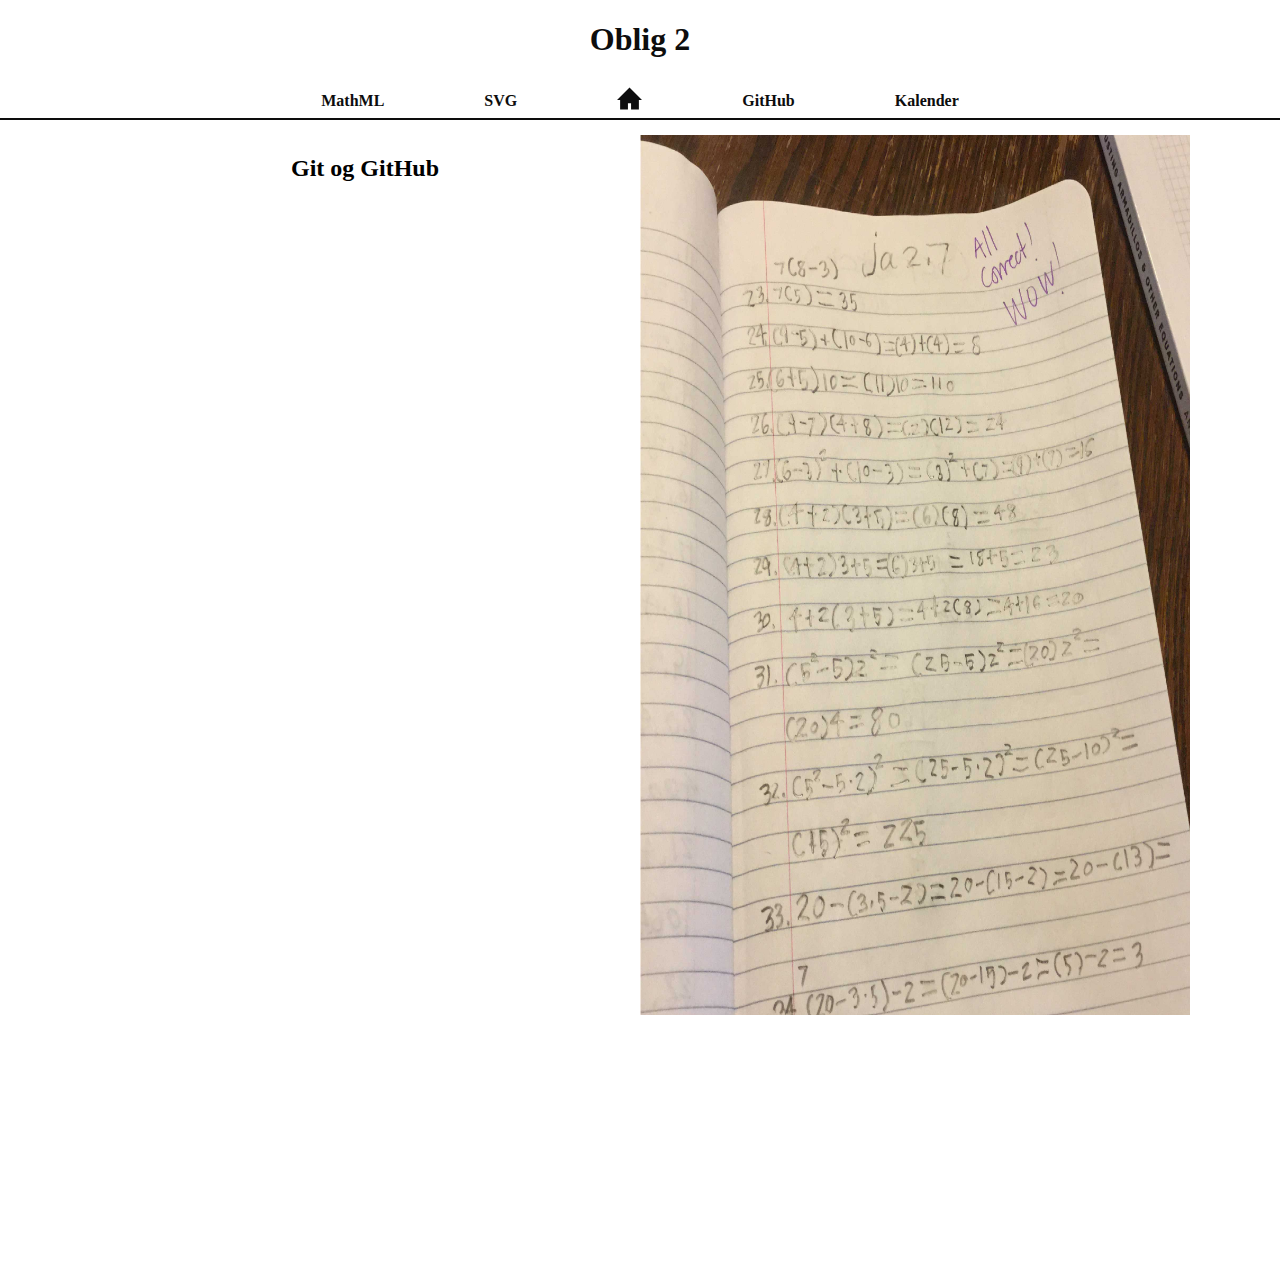
==== git.html @ df22de12 "Initial upload" ====
<!doctype html>
<html>
  <head>
    <meta charset="utf-8" />
    <title>Git og GitHub</title>
    <link rel="stylesheet" type="text/css" href="css/artikler.css">
    <script src="css/scripts.js"></script>
  </head>
  <body>
    <header>
      <nav class="navbar">
        <h1>Oblig 2</h1>
        <a class="navKnapper" href="mathml.html">MathML</a>
        <a class="navKnapper" href="svg.html">SVG</a>
        <a id="hjemmeKnappLink" href="index.html">
          <img id="hjemmeKnapp" src="css/home.svg" href="index.html" width="25px" height="25px" />
        </a>
        <a class="navKnapper" href="git.html">GitHub</a>
        <a class="navKnapper" href="kalender.html">Kalender</a>
      </nav>
    </header>
    <main class="wrapper">
      <div class="artikkel1">
        <article class="artikkelTekst">
          <h2>Git og GitHub</h2>
          <p>
          </p>
        </article>
        <article id="gitbilde" class="artikkelBilde">
          <!-- Her er det et bilde spesifisert i CSS -->
        </article>
      </div>
    </main>
  </body>
</html>
---- css/artikler.css ----
@import "normalize.css";
body * {
  -webkit-box-sizing: border-box;
  -moz-box-sizing: border-box;
  box-sizing: border-box;

}

body {
  margin: 0;
  overflow-x: hidden;
}

head {
  display: none;
}

h1 {
  color: black;
  text-align: center;
}

header {
  height: 120px;
}

#MathJax-Element-1, #MathJax-Element-2, #MathJax-Element-3, #MathJax-Element-4, #MathJax-Element-5 {
  display: none;
}

nav.navbar {
  position: fixed;
  top: 0;
  left: 0;
  width: 100%;
  max-width: 100%;
  height: 120px;
  opacity: 0.95;
  background-color: white;
  text-align: center;
  border-bottom: 2px solid black;
  z-index: 1;
}

header nav a {
  margin: 0 3em;
  color: black;
  display: inline-block;
  text-decoration: none;
  border-top: 1px solid white;
  border-bottom: 1px solid white;
  font-weight: bold;
}

#hjemmeKnappLink {
  width: 25px;
  height: 25px;
  position: relative;
  top: 5px;
}

header nav .navKnapper:hover {
  border-top: 1px solid black;
  border-bottom: 1px solid black;
}

header nav a:focus {
  color: blue;
}

header nav a:active {
  position: relative;
  bottom: 5px;
}

img#hjemmeKnapp {
  width: 25px;
  height: 25px;
  display: inline;
  position: relative;
  right: 48px;
  margin: 0 3em;
}

img#hjemmeKnapp:hover {
  cursor: pointer;
  border-top: 0;
  border-bottom: 0;
}

img#hjemmeKnapp:active {
  position: relative;
  bottom: 5px;
}

main.wrapper {
  height: 1100px;
  width: 100%;
  max-width: 1100px;
  max-height: 1100px;
  margin: 5px auto 50px;
  z-index: 2;
}

main div {
  width: 100%;
  height: 100%;
  margin: 0;
  margin-top: 15px;
}

main div .artikkelTekst {
  float:left;
  height: 50%;
  width: 50%;
}

main div .artikkelBilde {
  float:left;
  height: 80%;
  width: 50%;
}

main div article h2 {
  text-align: center;
}

main div article p {
  font-size: 20px;
  padding: 10px 12px;
  line-height: 150%;
}

main div article p a:visited {
  color: darkseagreen;
}

main div article p a:link {
  color: brown;
}

main div article#mathmlbilde {
  background-image: url(mattebok.svg);
  background-repeat: no-repeat;
  background-size: cover;
  background-position: center;
}

main div article#svgbilde {
  background-image: url(mattebok.svg);
  background-repeat: no-repeat;
  background-size: cover;
  background-position: center;
}

main div article#gitbilde {
  background-image: url(mattebok.svg);
  background-repeat: no-repeat;
  background-size: cover;
  background-position: center;
}

.omsidenbilder {
  float: left;
}

.omsidenartikkel {
  float: left;
  width: 50%;
  height: 50%;
}

table {
  margin: 0 auto;
}

th, tr, td {
  border: 1px solid black;
  padding: 3px;
}
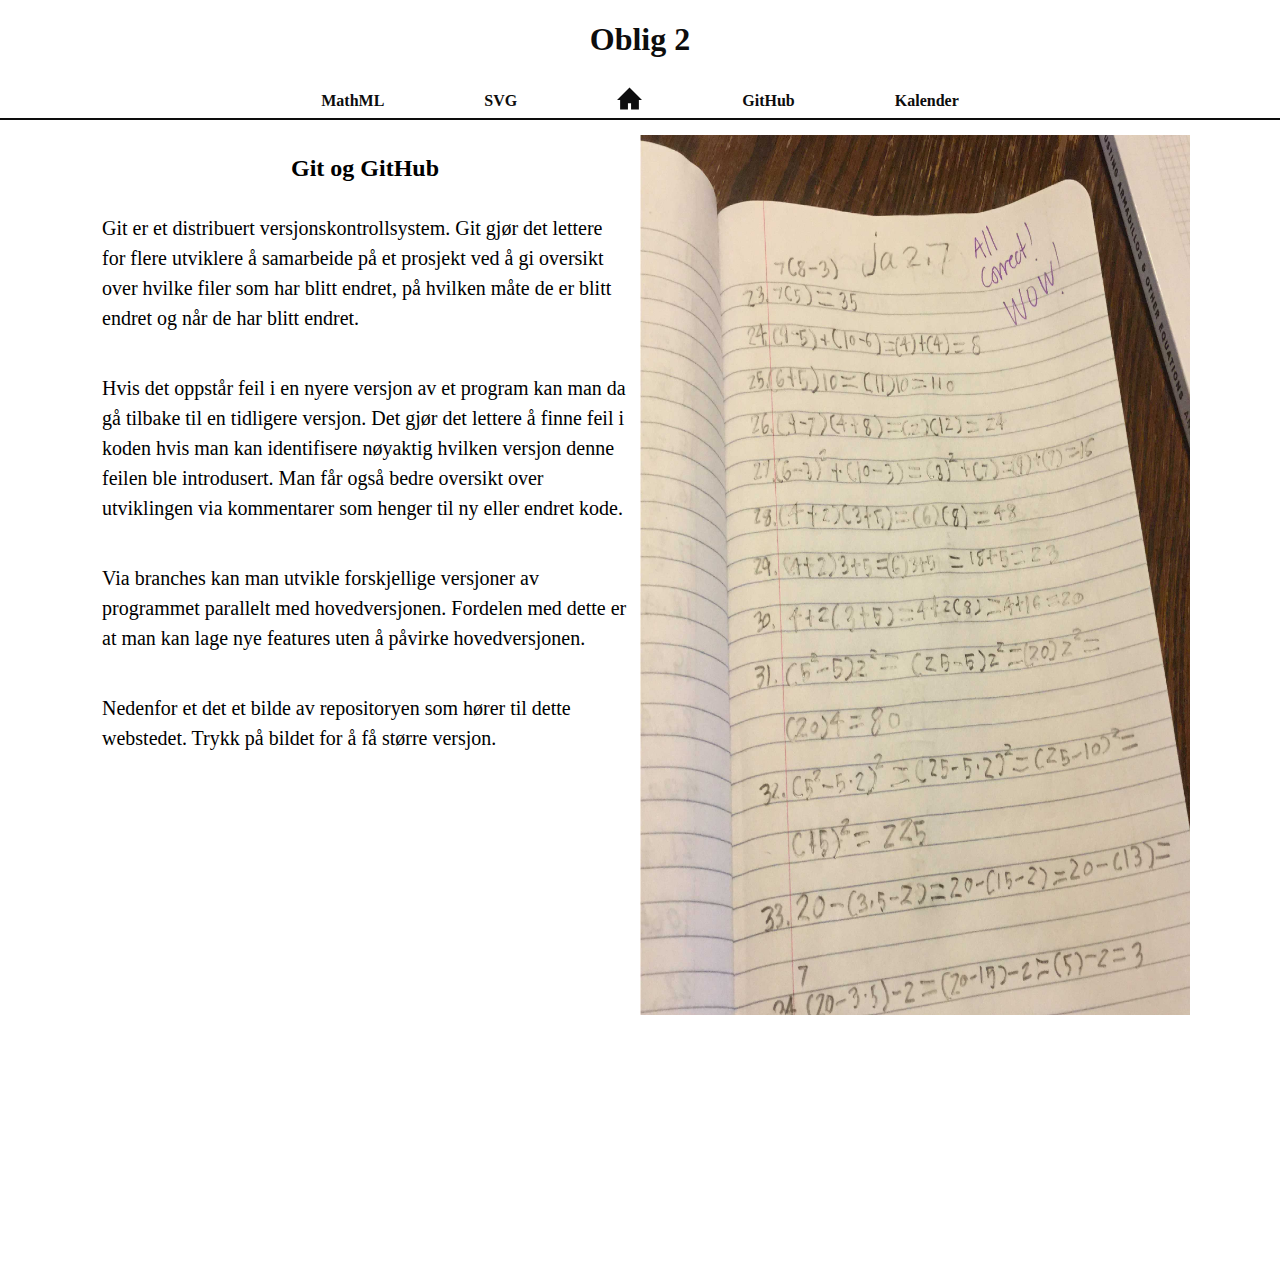
==== commit 9f20d11b: "Lagt til innhold til artikkelen" ====
--- a/git.html
+++ b/git.html
@@ -23,8 +23,28 @@
       <div class="artikkel1">
         <article class="artikkelTekst">
           <h2>Git og GitHub</h2>
+          <p>Git er et distribuert versjonskontrollsystem. Git gjør det lettere for
+            flere utviklere å samarbeide på et prosjekt ved å gi oversikt over
+            hvilke filer som har blitt endret, på hvilken måte de er blitt endret og
+            når de har blitt endret.
+          </p>
           <p>
+            Hvis det oppstår feil i en nyere versjon av
+            et program kan man da gå tilbake til en tidligere versjon. Det gjør det lettere
+            å finne feil i koden hvis man kan identifisere nøyaktig hvilken versjon
+            denne feilen ble introdusert. Man får også bedre oversikt over utviklingen
+            via kommentarer som henger til ny eller endret kode.
           </p>
+          <p>
+            Via branches kan man utvikle forskjellige versjoner av programmet parallelt
+            med hovedversjonen. Fordelen med dette er at man kan lage nye features uten
+            å påvirke hovedversjonen.
+          </p>
+          <p>
+            Nedenfor et det et bilde av repositoryen som hører til dette webstedet.
+            Trykk på bildet for å få større versjon.
+          </p>
+          <a href=""><img src=""></a>
         </article>
         <article id="gitbilde" class="artikkelBilde">
           <!-- Her er det et bilde spesifisert i CSS -->
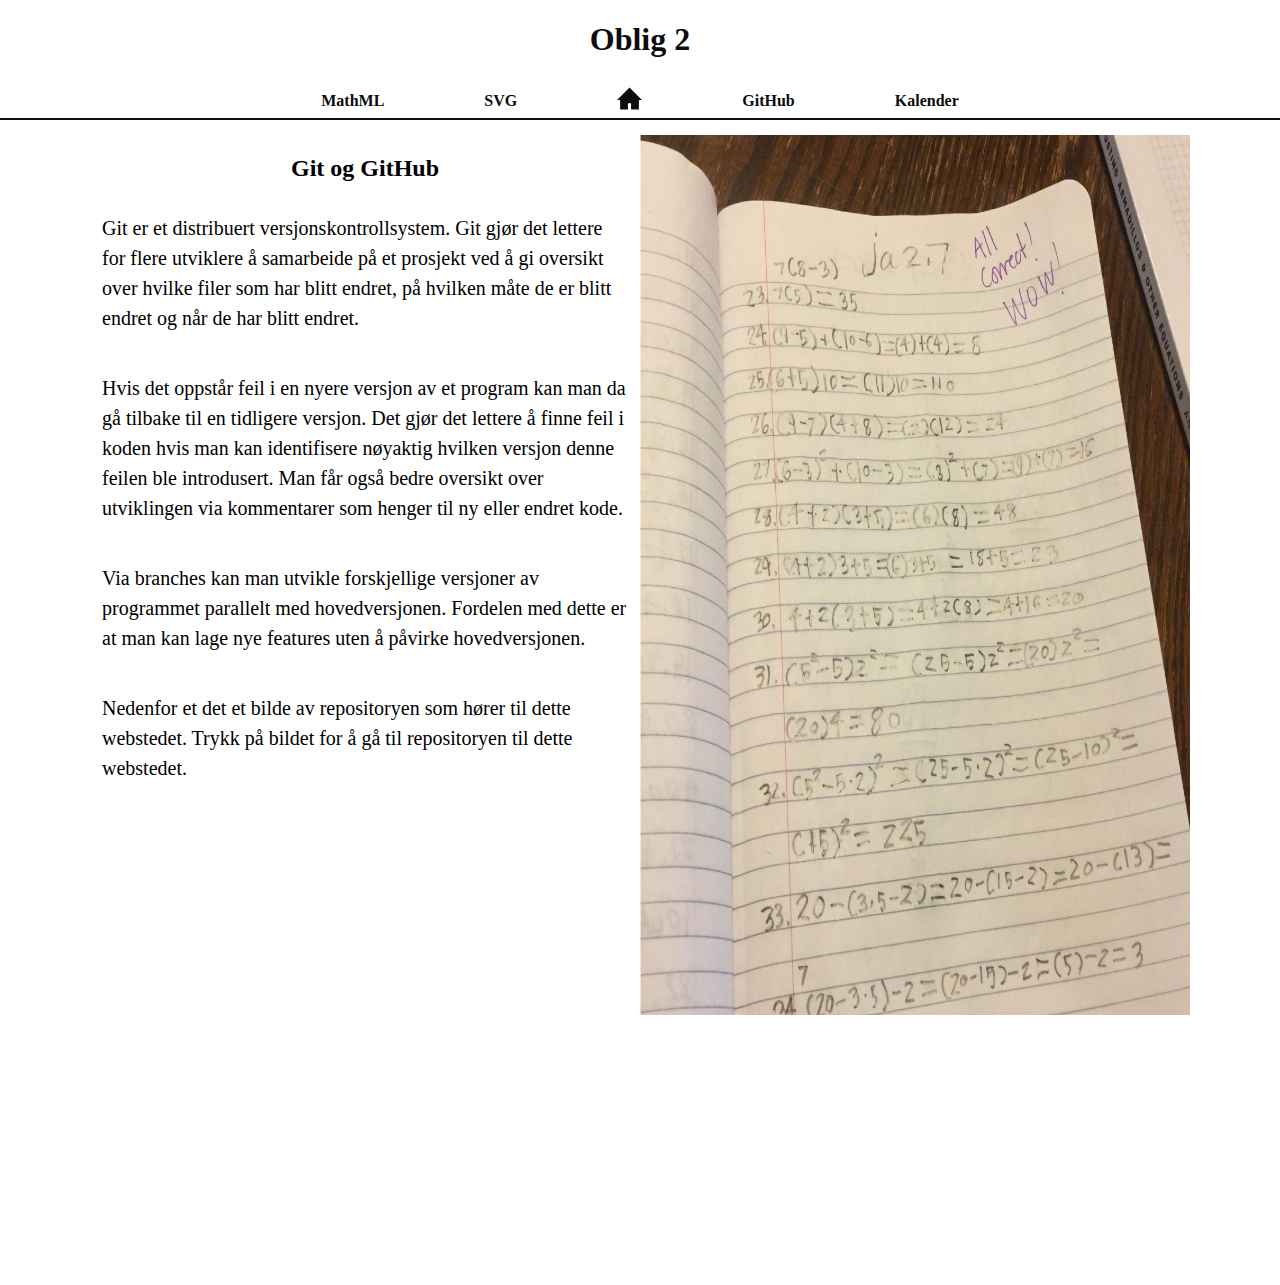
==== commit ca5248d6: "Artikkelinnhold + bilder" ====
--- a/git.html
+++ b/git.html
@@ -23,7 +23,8 @@
       <div class="artikkel1">
         <article class="artikkelTekst">
           <h2>Git og GitHub</h2>
-          <p>Git er et distribuert versjonskontrollsystem. Git gjør det lettere for
+          <p>
+            Git er et distribuert versjonskontrollsystem. Git gjør det lettere for
             flere utviklere å samarbeide på et prosjekt ved å gi oversikt over
             hvilke filer som har blitt endret, på hvilken måte de er blitt endret og
             når de har blitt endret.
@@ -42,9 +43,9 @@
           </p>
           <p>
             Nedenfor et det et bilde av repositoryen som hører til dette webstedet.
-            Trykk på bildet for å få større versjon.
+            Trykk på bildet for å gå til repositoryen til dette webstedet.
           </p>
-          <a href=""><img src=""></a>
+          <a href="https://github.com/osomme/Web-Oblig-2-2017"><img src="" /></a>
         </article>
         <article id="gitbilde" class="artikkelBilde">
           <!-- Her er det et bilde spesifisert i CSS -->
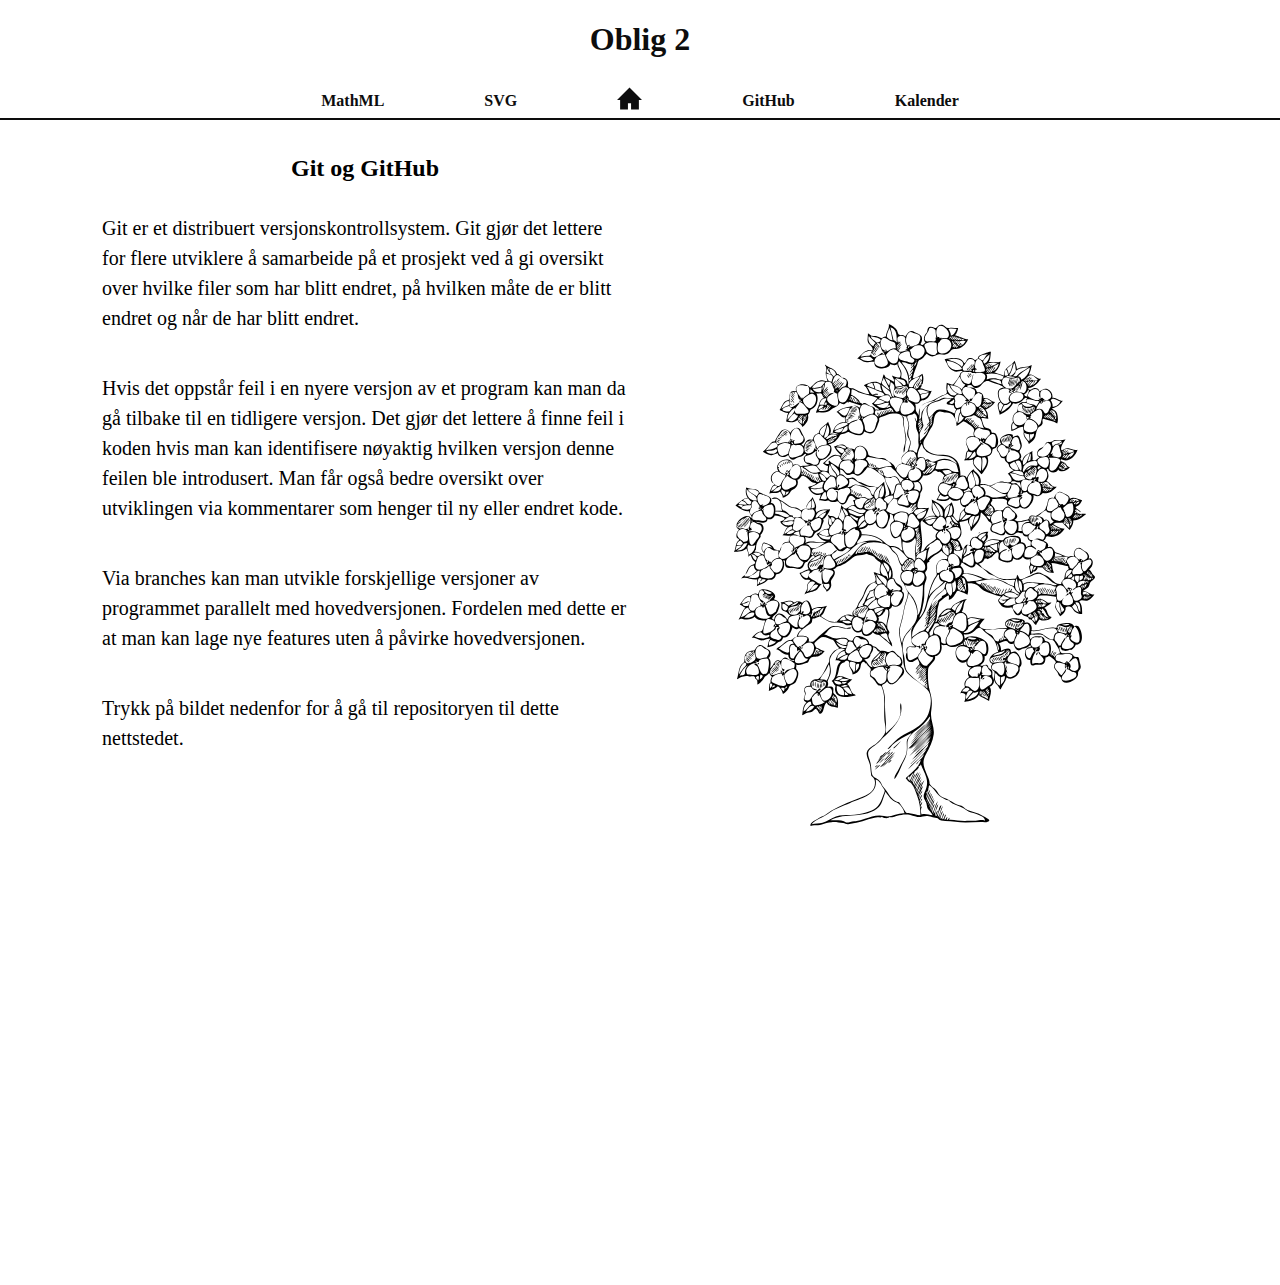
==== commit 05311ed8: "La til bilder i SVG artikkelen, la farge på tabell i omdennesiden, litt finpussing." ====
--- a/git.html
+++ b/git.html
@@ -42,8 +42,7 @@
             å påvirke hovedversjonen.
           </p>
           <p>
-            Nedenfor et det et bilde av repositoryen som hører til dette webstedet.
-            Trykk på bildet for å gå til repositoryen til dette webstedet.
+            Trykk på bildet nedenfor for å gå til repositoryen til dette nettstedet.
           </p>
           <a href="https://github.com/osomme/Web-Oblig-2-2017"><img src="" /></a>
         </article>
--- a/css/artikler.css
+++ b/css/artikler.css
@@ -111,7 +111,6 @@
 
 main div .artikkelTekst {
   float:left;
-  height: 50%;
   width: 50%;
 }
 
@@ -147,16 +146,13 @@
 }
 
 main div article#svgbilde {
-  background-image: url(mattebok.svg);
+  background-image: url(../bilder/norge.svg);
   background-repeat: no-repeat;
-  background-size: cover;
-  background-position: center;
 }
 
 main div article#gitbilde {
-  background-image: url(mattebok.svg);
+  background-image: url(../bilder/tre.svg);
   background-repeat: no-repeat;
-  background-size: cover;
   background-position: center;
 }
 
@@ -178,3 +174,7 @@
   border: 1px solid black;
   padding: 3px;
 }
+
+tr:nth-of-type(even) {
+  color: darkorange;
+}
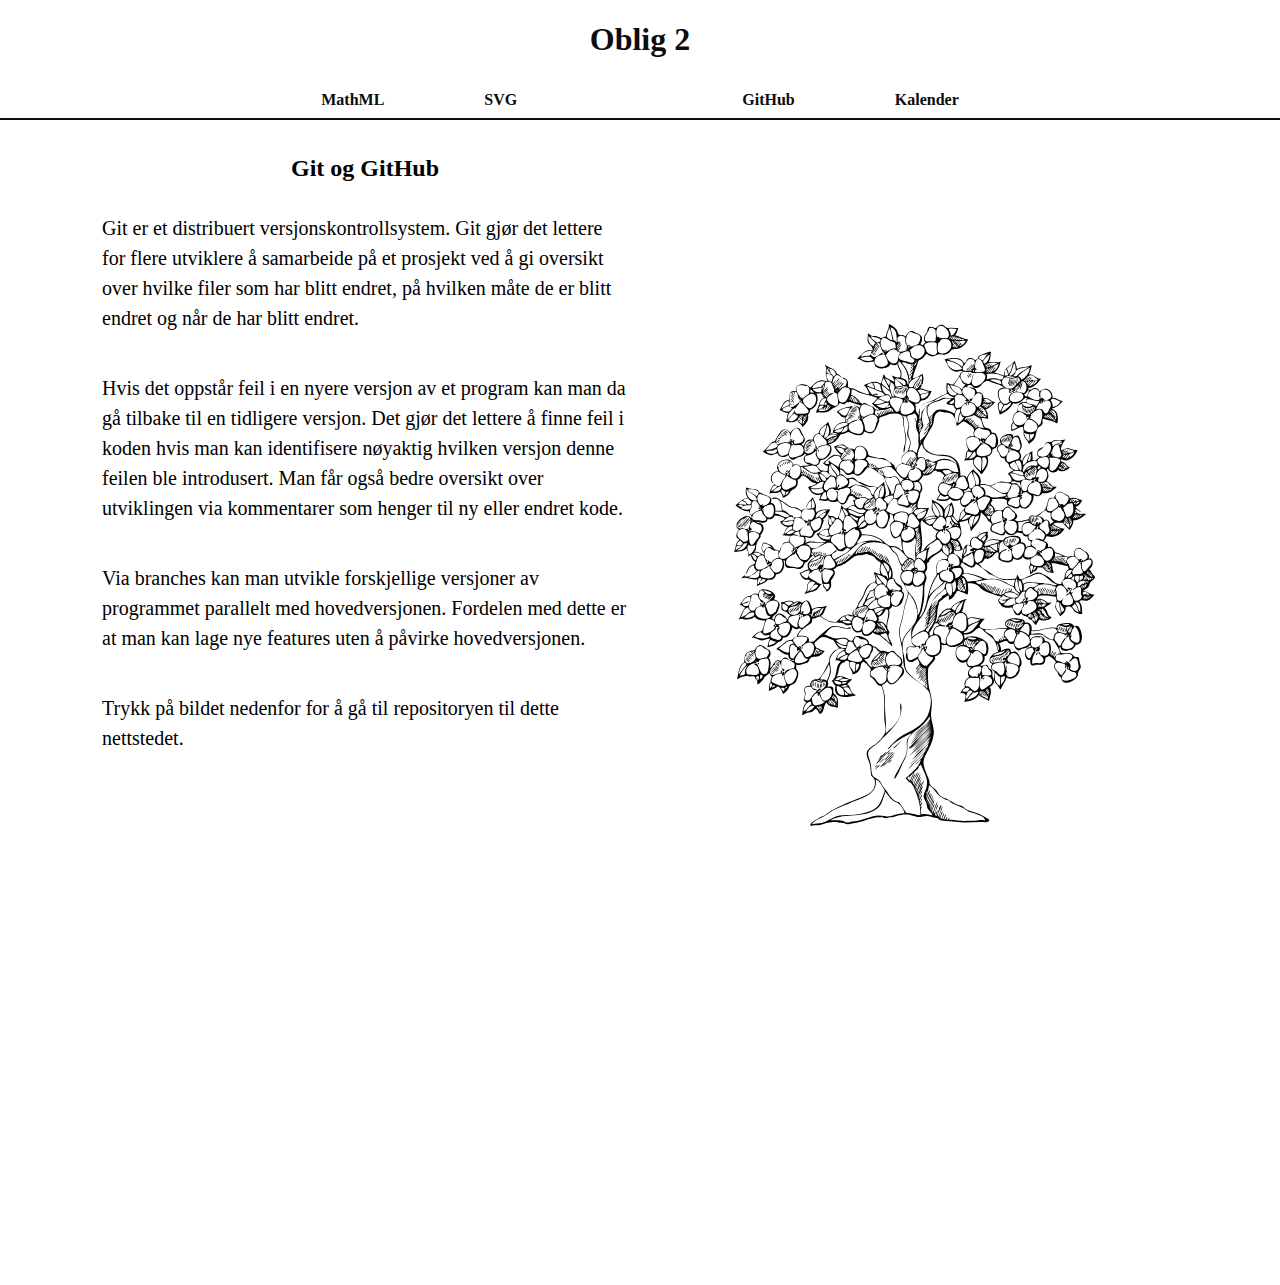
==== commit 086d69fe: "Endret ikon fra <img> til <i>" ====
--- a/git.html
+++ b/git.html
@@ -3,6 +3,7 @@
   <head>
     <meta charset="utf-8" />
     <title>Git og GitHub</title>
+    <script src="https://use.fontawesome.com/c53f53fb76.js"></script>
     <link rel="stylesheet" type="text/css" href="css/artikler.css">
     <script src="css/scripts.js"></script>
   </head>
@@ -13,7 +14,7 @@
         <a class="navKnapper" href="mathml.html">MathML</a>
         <a class="navKnapper" href="svg.html">SVG</a>
         <a id="hjemmeKnappLink" href="index.html">
-          <img id="hjemmeKnapp" src="css/home.svg" href="index.html" width="25px" height="25px" />
+          <i class="fa fa-home" aria-hidden="true"></i>
         </a>
         <a class="navKnapper" href="git.html">GitHub</a>
         <a class="navKnapper" href="kalender.html">Kalender</a>
--- a/css/artikler.css
+++ b/css/artikler.css
@@ -73,6 +73,19 @@
   bottom: 5px;
 }
 
+.fa {
+  font-size: 25px;
+}
+
+.fa:hover {
+  color: orange;
+}
+
+.fa:active {
+  position:relative;
+  bottom: 5px;
+}
+
 img#hjemmeKnapp {
   width: 25px;
   height: 25px;
@@ -138,8 +151,12 @@
   color: brown;
 }
 
+main div article p a:hover {
+  color: green;
+}
+
 main div article#mathmlbilde {
-  background-image: url(mattebok.svg);
+  background-image: url(../bilder/mattebok.svg);
   background-repeat: no-repeat;
   background-size: cover;
   background-position: center;
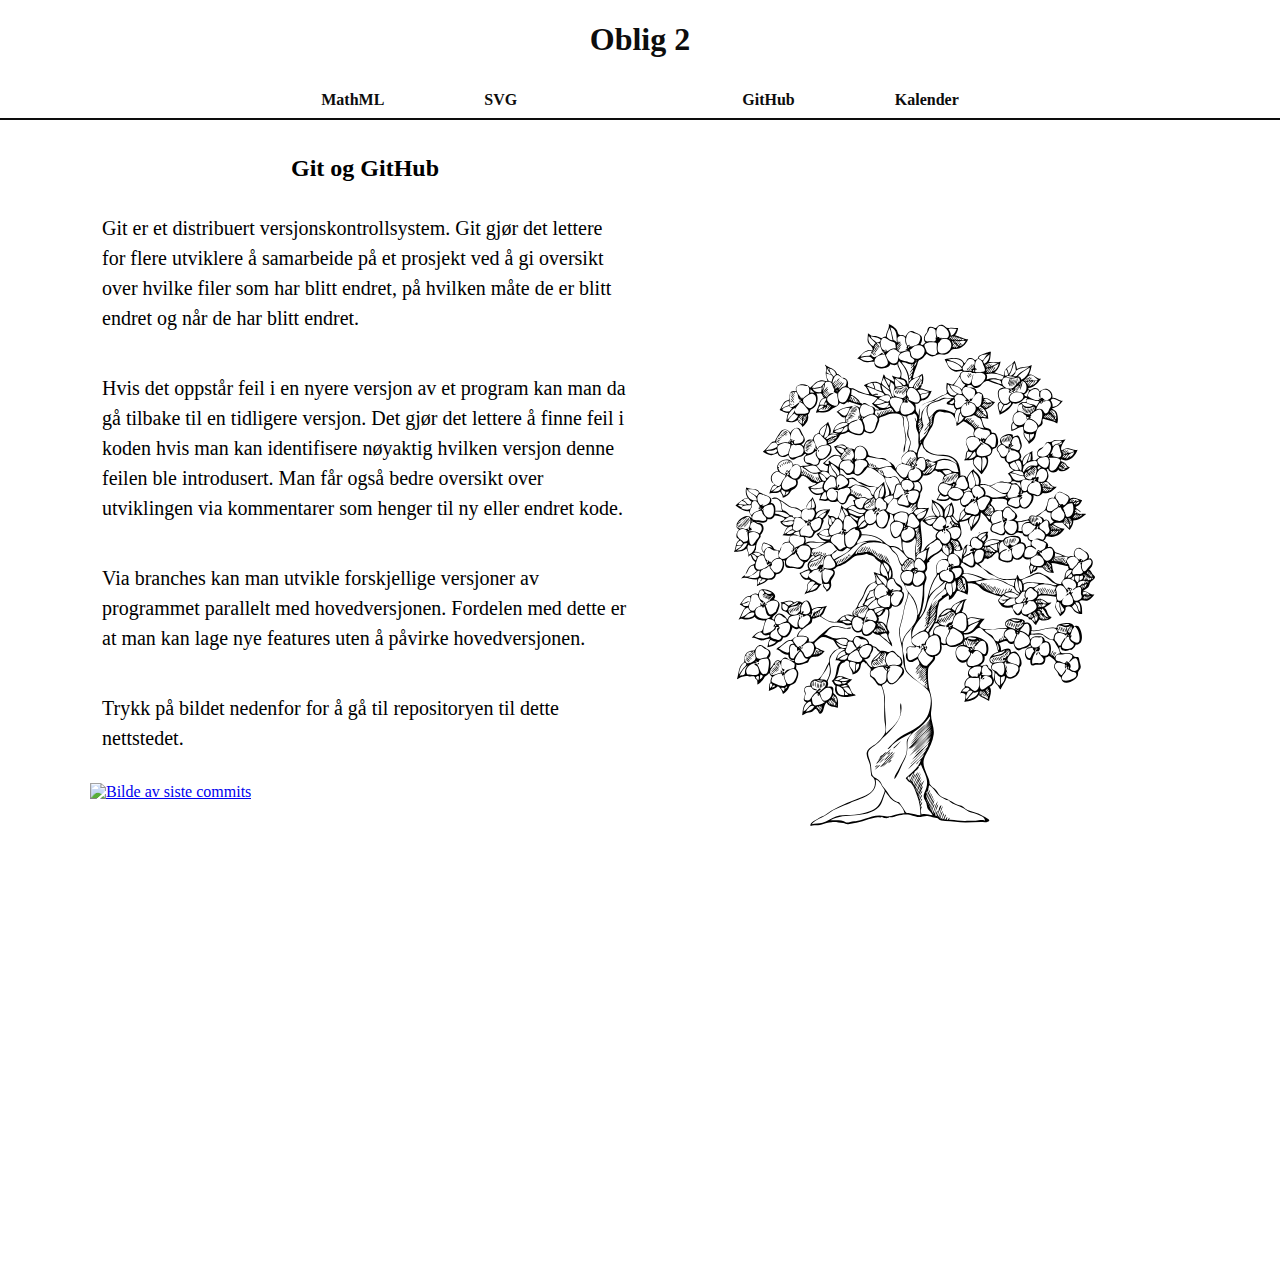
==== commit 58afed5a: "Validert HTML og CSS + lagt til tabell" ====
--- a/git.html
+++ b/git.html
@@ -45,7 +45,7 @@
           <p>
             Trykk på bildet nedenfor for å gå til repositoryen til dette nettstedet.
           </p>
-          <a href="https://github.com/osomme/Web-Oblig-2-2017"><img src="" /></a>
+          <a href="https://github.com/osomme/Web-Oblig-2-2017"><img src="" alt="Bilde av siste commits" /></a>
         </article>
         <article id="gitbilde" class="artikkelBilde">
           <!-- Her er det et bilde spesifisert i CSS -->
--- a/css/artikler.css
+++ b/css/artikler.css
@@ -47,8 +47,6 @@
   color: black;
   display: inline-block;
   text-decoration: none;
-  border-top: 1px solid white;
-  border-bottom: 1px solid white;
   font-weight: bold;
 }
 
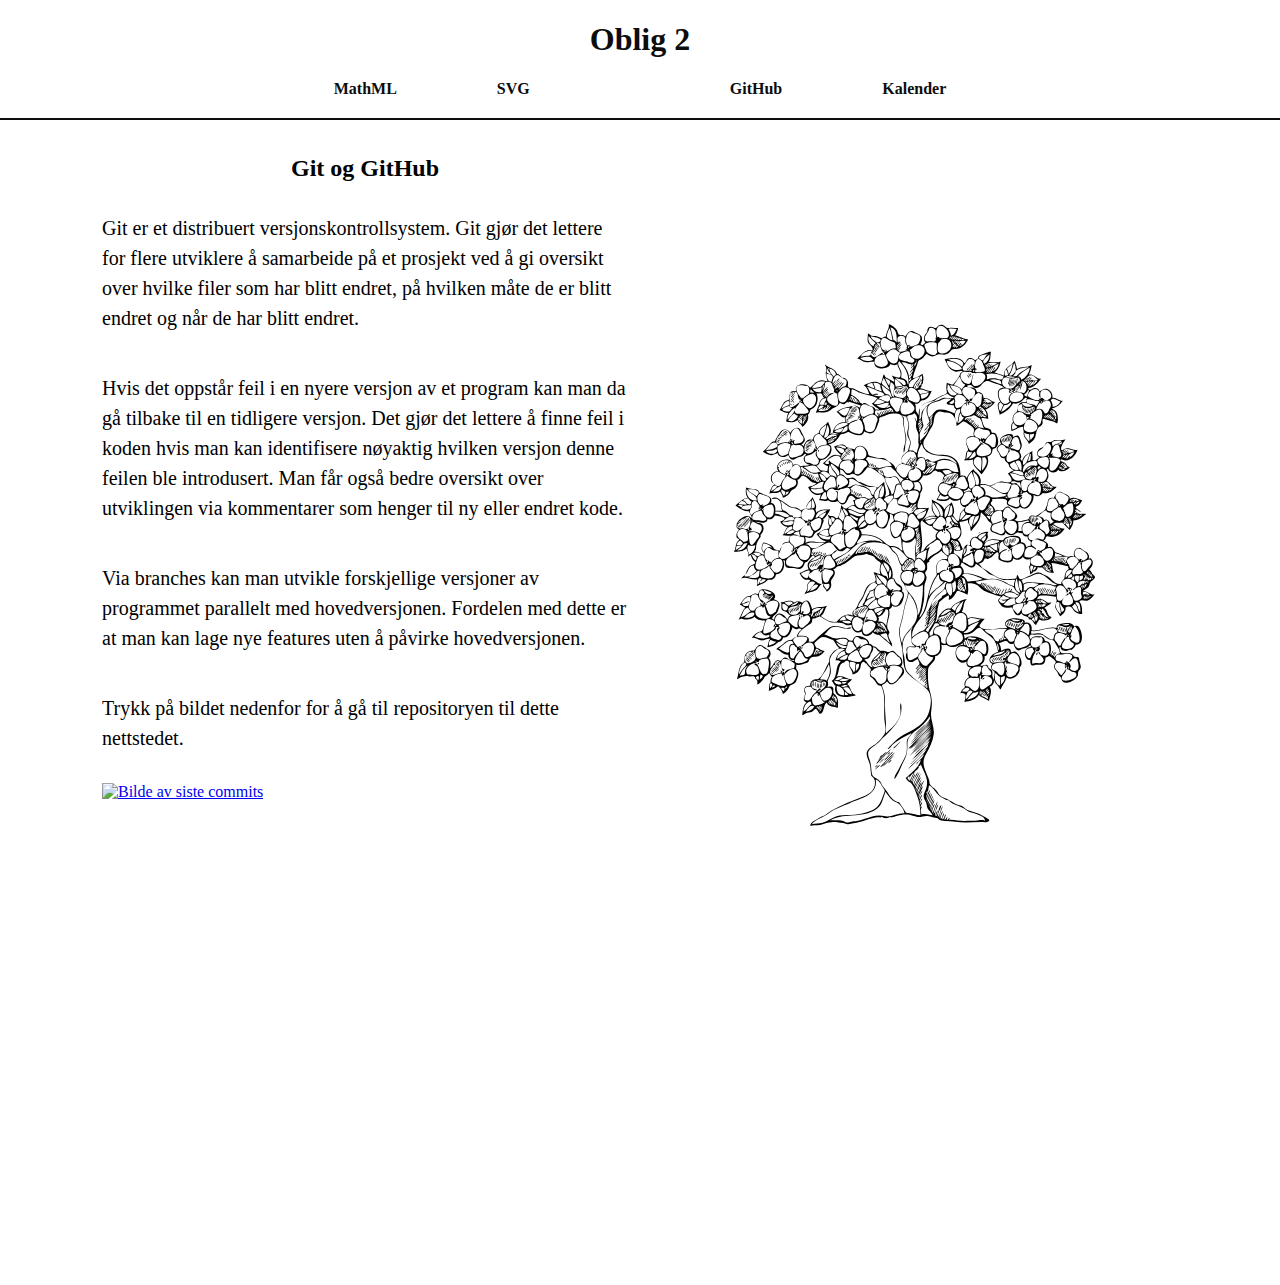
==== commit ffde2b7b: "Lagt til screenshot av GitHub" ====
--- a/git.html
+++ b/git.html
@@ -20,7 +20,7 @@
         <a class="navKnapper" href="kalender.html">Kalender</a>
       </nav>
     </header>
-    <main class="wrapper">
+    <section class="wrapper">
       <div class="artikkel1">
         <article class="artikkelTekst">
           <h2>Git og GitHub</h2>
@@ -45,12 +45,12 @@
           <p>
             Trykk på bildet nedenfor for å gå til repositoryen til dette nettstedet.
           </p>
-          <a href="https://github.com/osomme/Web-Oblig-2-2017"><img src="" alt="Bilde av siste commits" /></a>
+          <a href="https://github.com/osomme/Web-Oblig-2-2017"><img id="gitbildelink" src="bilder/gitscreenshot.png" alt="Bilde av siste commits" /></a>
         </article>
         <article id="gitbilde" class="artikkelBilde">
           <!-- Her er det et bilde spesifisert i CSS -->
         </article>
       </div>
-    </main>
+    </section>
   </body>
 </html>
--- a/css/artikler.css
+++ b/css/artikler.css
@@ -3,7 +3,6 @@
   -webkit-box-sizing: border-box;
   -moz-box-sizing: border-box;
   box-sizing: border-box;
-
 }
 
 body {
@@ -15,19 +14,18 @@
   display: none;
 }
 
+/* Header */
 h1 {
   color: black;
   text-align: center;
 }
 
+/* Høyde på header */
 header {
   height: 120px;
 }
 
-#MathJax-Element-1, #MathJax-Element-2, #MathJax-Element-3, #MathJax-Element-4, #MathJax-Element-5 {
-  display: none;
-}
-
+/* Bestemmer posisjonen, utseende på headeren */
 nav.navbar {
   position: fixed;
   top: 0;
@@ -42,6 +40,7 @@
   z-index: 1;
 }
 
+/* Teksten som står i headeren */
 header nav a {
   margin: 0 3em;
   color: black;
@@ -50,13 +49,13 @@
   font-weight: bold;
 }
 
+/* Posisjonen til hjemmeikonet */
 #hjemmeKnappLink {
-  width: 25px;
-  height: 25px;
   position: relative;
-  top: 5px;
+  top: 2px;
 }
 
+/* Bestemmer oppførselen når du tar musen over linkene i navbaren */
 header nav .navKnapper:hover {
   border-top: 1px solid black;
   border-bottom: 1px solid black;
@@ -71,10 +70,6 @@
   bottom: 5px;
 }
 
-.fa {
-  font-size: 25px;
-}
-
 .fa:hover {
   color: orange;
 }
@@ -84,27 +79,13 @@
   bottom: 5px;
 }
 
-img#hjemmeKnapp {
-  width: 25px;
-  height: 25px;
-  display: inline;
-  position: relative;
-  right: 48px;
-  margin: 0 3em;
+/* Størrelsen på hjemmeikonet */
+.fa {
+  font-size: 25px;
 }
 
-img#hjemmeKnapp:hover {
-  cursor: pointer;
-  border-top: 0;
-  border-bottom: 0;
-}
-
-img#hjemmeKnapp:active {
-  position: relative;
-  bottom: 5px;
-}
-
-main.wrapper {
+/* Mainwrapperen til alt innhold som ikke er navbar eller footer */
+section.wrapper {
   height: 1100px;
   width: 100%;
   max-width: 1100px;
@@ -113,74 +94,80 @@
   z-index: 2;
 }
 
-main div {
+section div {
   width: 100%;
   height: 100%;
   margin: 0;
   margin-top: 15px;
 }
 
-main div .artikkelTekst {
+/* Venstre kolonne i section.wrapper*/
+section div .artikkelTekst {
   float:left;
   width: 50%;
 }
 
-main div .artikkelBilde {
+/* Høyre kolonne i section.wrapper */
+section div .artikkelBilde {
   float:left;
   height: 80%;
   width: 50%;
 }
 
-main div article h2 {
+/* Overskrift og paragrafer i artikleneb*/
+section div article h2 {
   text-align: center;
 }
 
-main div article p {
+section div article p {
   font-size: 20px;
   padding: 10px 12px;
   line-height: 150%;
 }
 
-main div article p a:visited {
+section div article p a:visited {
   color: darkseagreen;
 }
 
-main div article p a:link {
+section div article p a:link {
   color: brown;
 }
 
-main div article p a:hover {
+section div article p a:hover {
   color: green;
 }
 
-main div article#mathmlbilde {
+/* Bilder som står til høyre for artiklene */
+section div article#mathmlbilde {
   background-image: url(../bilder/mattebok.svg);
   background-repeat: no-repeat;
   background-size: cover;
   background-position: center;
 }
 
-main div article#svgbilde {
+section div article#svgbilde {
   background-image: url(../bilder/norge.svg);
   background-repeat: no-repeat;
 }
 
-main div article#gitbilde {
+section div article#gitbilde {
   background-image: url(../bilder/tre.svg);
   background-repeat: no-repeat;
   background-position: center;
 }
 
+/* Wireframe bildene på "om denne siden" */
 .omsidenbilder {
   float: left;
 }
 
+/* Paragrafene på "om denne siden" */
 .omsidenartikkel {
   float: left;
   width: 50%;
   height: 50%;
 }
-
+/* Tabell */
 table {
   margin: 0 auto;
 }
@@ -190,6 +177,21 @@
   padding: 3px;
 }
 
+/* Setter annenhver farge i tabellen til oransje */
 tr:nth-of-type(even) {
   color: darkorange;
 }
+
+/* Bildet nederst på siden git.html */
+#gitbildelink {
+  padding-left: 12px;
+  height: 400px;
+}
+
+/* SVG bildene nederst på svg.html */
+#svgbilder {
+  margin: 0;
+  margin-top: -150px;
+  width: 100%;
+  float:left;
+}
